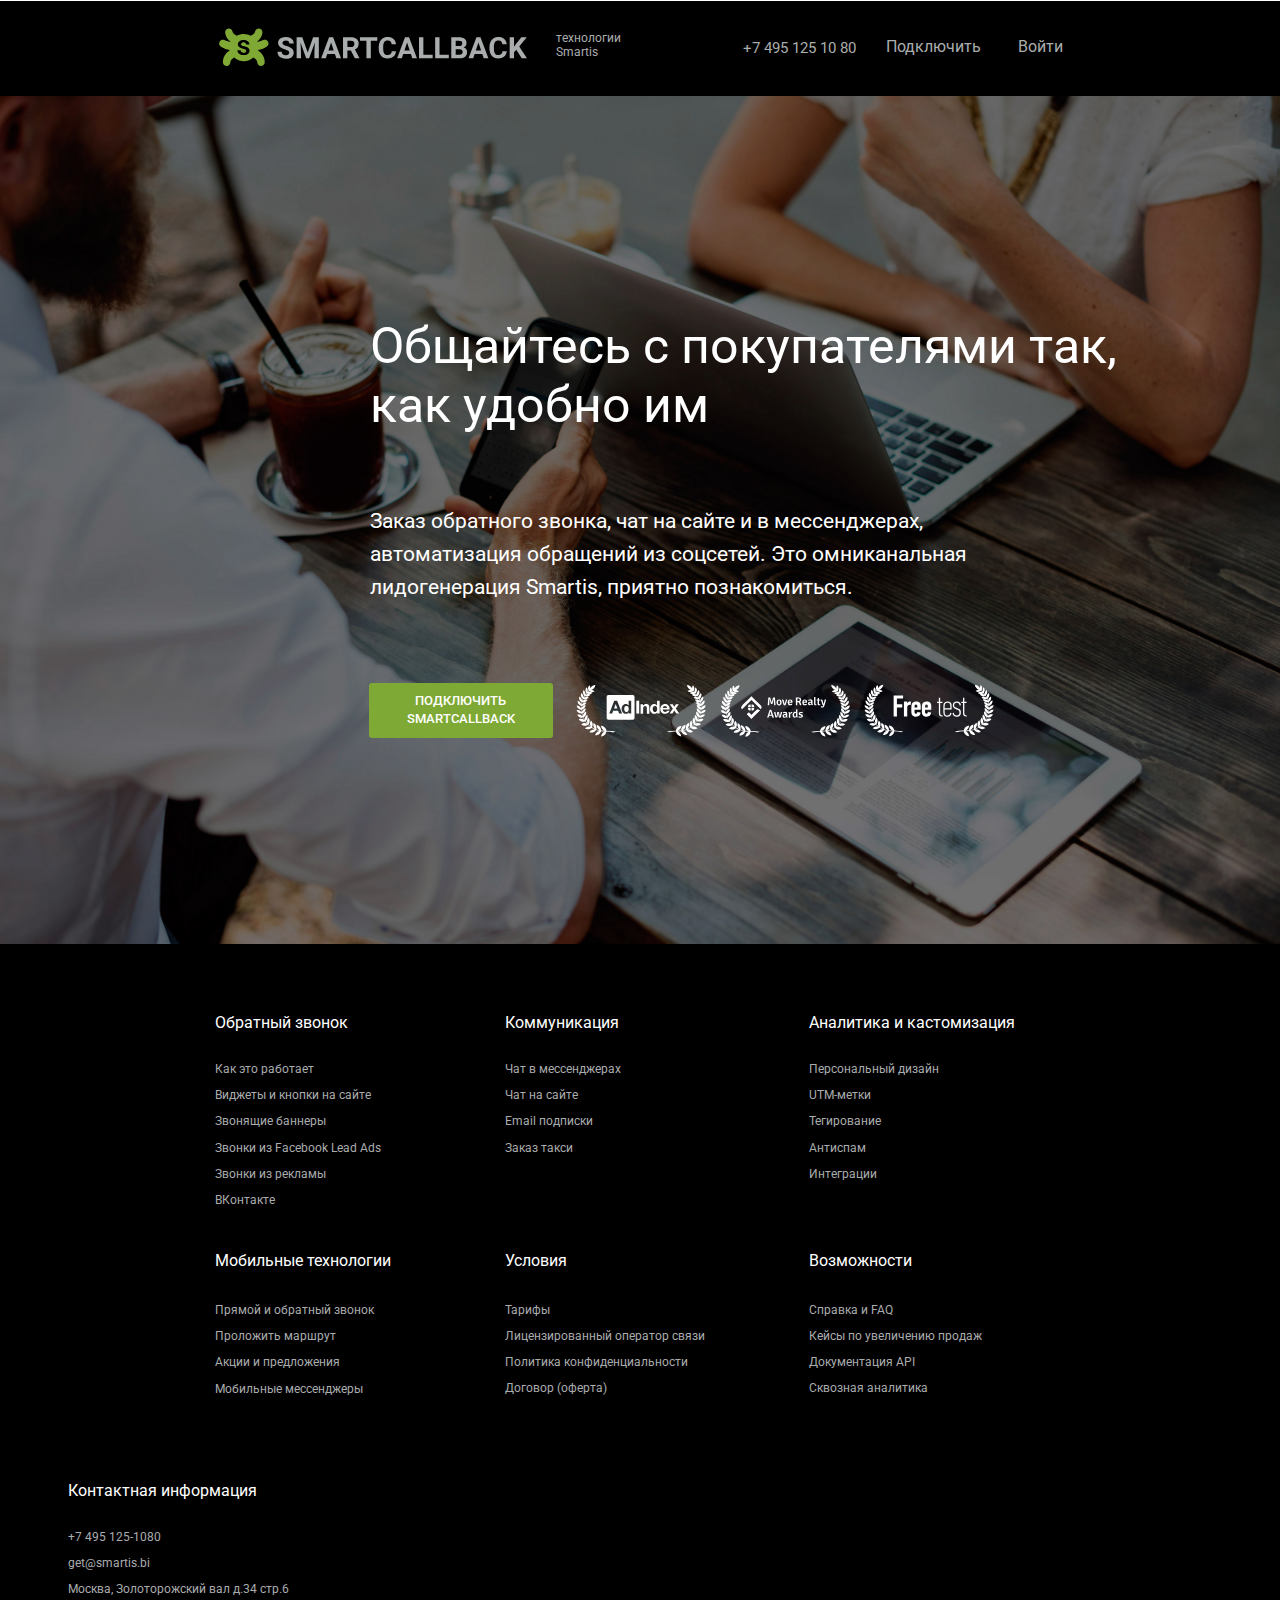
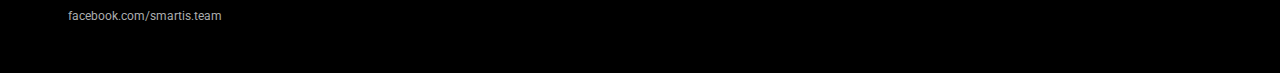
==== smartcallback/index.html @ d7c0fb9d "s" ====
<!doctype html>
<html>
<head>
  <meta charset="utf-8">
  <meta name="viewport" content="initial-scale=1.0">
  <title>index</title>
  <link href="http://fonts.googleapis.com/css?family=Roboto:400,400,500" rel="stylesheet" type="text/css">
  <link rel="stylesheet" href="css/standardize.css">
  <link rel="stylesheet" href="css/index-grid.css">
  <link rel="stylesheet" href="css/index.css">
</head>
<body class="body page-index clearfix">
  <div class="element element-1 clearfix">
    <div class="container container-1 clearfix">
      <img class="image" src="images/CKB_2(5).svg">
      <div class="text text-1">
        <p>технологии</p>
        <p>Smartis</p>
</div>
    </div>
    <div class="container container-2 clearfix">
      <p class="text text-2">+7 495 125 10 80</p>
      <p class="text text-3"><a>Подключить</a></p>
      <p class="text text-4">Войти</p>
    </div>
  </div>
  <div class="container container-3 clearfix">
    <div class="text text-5">
      <p>Общайтесь с покупателями так,</p>
      <p>как удобно им</p>
</div>
    <div class="text text-6">
      <p>Заказ обратного звонка, чат на сайте и в мессенджерах,&nbsp;</p>
      <p>автоматизация обращений из соцсетей. Это омниканальная</p>
      <p>лидогенерация Smartis, приятно познакомиться.</p>
</div>
    <button class="_button">ПОДКЛЮЧИТЬ SMARTCALLBACK</button>
    <img class="image image-2" src="images/1Logo.svg">
    <img class="image image-3" src="images/2Logo.svg">
    <img class="image image-4" src="images/3Logo.svg">
    <p class="text text-7">Бесплатный тестовый период</p>
  </div>
  <div class="element element-2 clearfix">
    <div class="container container-4 clearfix">
      <div class="oz">Обратный звонок</div>
      <div class="text text-8">
        <p>Как это работает</p>
        <p>Виджеты и кнопки на сайте</p>
        <p>Звонящие баннеры</p>
        <p>Звонки из Facebook Lead Ads</p>
        <p>Звонки из рекламы</p>
        <p>ВКонтакте</p>
</div>
      <div class="mt">Мобильные технологии</div>
      <div class="text text-9">
        <p>Прямой и обратный звонок</p>
        <p>Проложить маршрут</p>
        <p>Акции и предложения</p>
        <p>Мобильные мессенджеры</p>
</div>
    </div>
    <div class="container container-5 clearfix">
      <div class="k">Коммуникация</div>
      <div class="text text-10">
        <p>Чат в мессенджерах</p>
        <p>Чат на сайте</p>
        <p>Email подписки</p>
        <p>Заказ такси</p>
</div>
      <div class="y">Условия</div>
      <div class="text text-11">
        <p>Тарифы</p>
        <p>Лицензированный оператор связи</p>
        <p>Политика конфиденциальности</p>
        <p>Договор (оферта)</p>
</div>
    </div>
    <div class="container container-6 clearfix">
      <div class="ak">Аналитика и кастомизация</div>
      <div class="text text-12">
        <p>Персональный дизайн</p>
        <p>UTM-метки&nbsp;</p>
        <p>Тегирование</p>
        <p>Антиспам</p>
        <p>Интеграции</p>
</div>
      <div class="v">Возможности</div>
      <div class="text text-13">
        <p>Справка и FAQ</p>
        <p>Кейсы по увеличению продаж</p>
        <p>Документация API</p>
        <p>Сквозная аналитика
</p>
</div>
    </div>
    <div class="container container-7 clearfix">
      <div class="ki">Контактная информация</div>
      <div class="text text-14">
        <p>+7 495 125-1080</p>
        <p>get@smartis.bi</p>
        <p>Москва, Золоторожский вал д.34 стр.6</p>
        <p>facebook.com/smartis.team</p>
</div>
    </div>
  </div>
</body>
</html>
---- smartcallback/css/standardize.css ----
/*! normalize.css v2.1.0 | MIT License | git.io/normalize */

/* ==========================================================================
   HTML5 display definitions
   ========================================================================== */

/**
 * Correct `block` display not defined in IE 8/9.
 */

article,
aside,
details,
figcaption,
figure,
footer,
header,
hgroup,
main,
nav,
section,
summary {
    display: block;
}

/**
 * Correct `inline-block` display not defined in IE 8/9.
 */

audio,
canvas,
video {
    display: inline-block;
}

/**
 * Prevent modern browsers from displaying `audio` without controls.
 * Remove excess height in iOS 5 devices.
 */

audio:not([controls]) {
    display: none;
    height: 0;
}

/**
 * Address styling not present in IE 8/9.
 */

[hidden] {
    display: none;
}

/* ==========================================================================
   Base
   ========================================================================== */

/**
 * 1. Set default font family to sans-serif.
 * 2. Prevent iOS text size adjust after orientation change, without disabling
 *    user zoom.
 * 3. Ensure that the HTML is always 100% height. This fixed body height issues in Chrome for example.
 */

html {
    font-family: sans-serif; /* 1 */
    -webkit-text-size-adjust: 100%; /* 2 */
    -ms-text-size-adjust: 100%; /* 2 */
    min-height: 100%;
}

/**
 * Remove default margin.
 */

body {
    margin: 0;
}

/* ==========================================================================
   Links
   ========================================================================== */

/**
 * Address `outline` inconsistency between Chrome and other browsers.
 */

a:focus {
    outline: thin dotted;
}

/**
 * Improve readability when focused and also mouse hovered in all browsers.
 */

a:active,
a:hover {
    outline: 0;
}

/* ==========================================================================
   Typography
   ========================================================================== */

/**
 * Address variable `h1` font-size and margin within `section` and `article`
 * contexts in Firefox 4+, Safari 5, and Chrome.
 */

h1 {
    font-size: 2em;
    margin: 0.67em 0;
}

/**
 * Address styling not present in IE 8/9, Safari 5, and Chrome.
 */

abbr[title] {
    border-bottom: 1px dotted;
}

/**
 * Address style set to `bolder` in Firefox 4+, Safari 5, and Chrome.
 */

b,
strong {
    font-weight: bold;
}

/**
 * Address styling not present in Safari 5 and Chrome.
 */

dfn {
    font-style: italic;
}

/**
 * Address differences between Firefox and other browsers.
 */

hr {
    -moz-box-sizing: content-box;
    box-sizing: content-box;
    height: 0;
}

/**
 * Address styling not present in IE 8/9.
 */

mark {
    background: #ff0;
    color: #000;
}

/**
 * Correct font family set oddly in Safari 5 and Chrome.
 */

code,
kbd,
pre,
samp {
    font-family: monospace, serif;
    font-size: 1em;
}

/**
 * Improve readability of pre-formatted text in all browsers.
 */

pre {
    white-space: pre-wrap;
}

/**
 * Set consistent quote types.
 */

q {
    quotes: "\201C" "\201D" "\2018" "\2019";
}

/**
 * Address inconsistent and variable font size in all browsers.
 */

small {
    font-size: 80%;
}

/**
 * Prevent `sub` and `sup` affecting `line-height` in all browsers.
 */

sub,
sup {
    font-size: 75%;
    line-height: 0;
    position: relative;
    vertical-align: baseline;
}

sup {
    top: -0.5em;
}

sub {
    bottom: -0.25em;
}

/* ==========================================================================
   Embedded content
   ========================================================================== */

/**
 * Remove border when inside `a` element in IE 8/9.
 */

img {
    border: 0;
}

/**
 * Correct overflow displayed oddly in IE 9.
 */

svg:not(:root) {
    overflow: hidden;
}

/* ==========================================================================
   Figures
   ========================================================================== */

/**
 * Address margin not present in IE 8/9 and Safari 5.
 */

figure {
    margin: 0;
}

/* ==========================================================================
   Forms
   ========================================================================== */

/**
 * Define consistent border, margin, and padding.
 */
fieldset {
    margin: 0 2px;
    padding: 0.35em 0.625em 0.75em;
}

/**
 * 1. Correct `color` not being inherited in IE 8/9.
 * 2. Remove padding so people aren't caught out if they zero out fieldsets.
 */

legend {
    border: 0; /* 1 */
    padding: 0; /* 2 */
}

/**
 * 1. Correct font family not being inherited in all browsers.
 * 2. Correct font size not being inherited in all browsers.
 * 3. Address margins set differently in Firefox 4+, Safari 5, and Chrome.
 */

button,
input,
select,
textarea {
    font-family: inherit; /* 1 */
    font-size: 100%; /* 2 */
    font-weight: inherit; /* 1 */
    margin: 0; /* 3 */
    padding: 0;
}

/**
 * Remove the default button background color that browsers set
 */

button {
    background: transparent;
}

/**
 * Address Firefox 4+ setting `line-height` on `input` using `!important` in
 * the UA stylesheet.
 */

button,
input {
    line-height: normal;
}

/**
 * Address inconsistent `text-transform` inheritance for `button` and `select`.
 * All other form control elements do not inherit `text-transform` values.
 * Correct `button` style inheritance in Chrome, Safari 5+, and IE 8+.
 * Correct `select` style inheritance in Firefox 4+ and Opera.
 */

button,
select {
    text-transform: none;
}

/**
 * Make sure selects don't get the default browser styles.
 */
select {
  -webkit-appearance: none;
}


/**
 * 1. Avoid the WebKit bug in Android 4.0.* where (2) destroys native `audio`
 *    and `video` controls.
 * 2. Correct inability to style clickable `input` types in iOS.
 * 3. Improve usability and consistency of cursor style between image-type
 *    `input` and others.
 */

button,
html input[type="button"], /* 1 */
input[type="reset"],
input[type="submit"] {
    -webkit-appearance: button; /* 2 */
    cursor: pointer; /* 3 */
}

/**
 * Re-set default cursor for disabled elements.
 */

button[disabled],
html input[disabled] {
    cursor: default;
}

/**
 * 1. Address box sizing set to `content-box` in IE 8/9.
 * 2. Remove excess padding in IE 8/9.
 */

input[type="checkbox"],
input[type="radio"] {
    box-sizing: border-box; /* 1 */
    padding: 0; /* 2 */
}

/**
 * 1. Address `appearance` set to `searchfield` in Safari 5 and Chrome.
 * 2. Address `box-sizing` set to `border-box` in Safari 5 and Chrome
 *    (include `-moz` to future-proof).
 */

input[type="search"] {
    -webkit-appearance: textfield; /* 1 */
    -moz-box-sizing: content-box;
    -webkit-box-sizing: content-box; /* 2 */
    box-sizing: content-box;
}

/**
 * Remove inner padding and search cancel button in Safari 5 and Chrome
 * on OS X.
 */

input[type="search"]::-webkit-search-cancel-button,
input[type="search"]::-webkit-search-decoration {
    -webkit-appearance: none;
}

/**
 * Remove inner padding and border in Firefox 4+.
 */

button::-moz-focus-inner,
input::-moz-focus-inner {
    border: 0;
    padding: 0;
}

/**
 * 1. Remove default vertical scrollbar in IE 8/9.
 * 2. Improve readability and alignment in all browsers.
 * 3. Disable resizing by default.
 */

textarea {
    overflow: auto; /* 1 */
    vertical-align: top; /* 2 */
    resize: none; /* 3 */
}

/* ==========================================================================
   Tables
   ========================================================================== */

/**
 * Remove most spacing between table cells.
 */

table {
    border-collapse: collapse;
    border-spacing: 0;
}



html, body, div, span, applet, object, iframe,
h1, h2, h3, h4, h5, h6, p, blockquote, pre,
a, abbr, acronym, address, big, cite, code,
del, dfn, em, font, img, ins, kbd, q, s, samp,
small, strike, strong, sub, sup, tt, var,
dl, dt, dd, ol, ul, li,
fieldset, form, label, legend,
table, caption, tbody, tfoot, thead, tr, th, td {
  margin: 0;
  padding: 0;
  border: 0;
  outline: 0;
  font-weight: inherit;
  font-style: inherit;
  font-size: 100%;
  font-family: inherit;
  vertical-align: baseline;
}
/* remember to define focus styles! */
:focus {
  outline: 0;
}
body {
  line-height: 1;
  color: black;
  background: white;
}
ol, ul, li {
  list-style: none;
}
/* tables still need 'cellspacing="0"' in the markup */
table {
  border-collapse: separate;
  border-spacing: 0;
}
caption, th, td {
  text-align: left;
  font-weight: normal;
}
blockquote:before, blockquote:after,
q:before, q:after {
  content: "";
}
blockquote, q {
  quotes: "" "";
}
a,
a:hover,
a:visited {
  text-decoration: none;
}
button,
input,
fieldset,
textarea,
select {
  font-size: inherit;
  color: inherit;
  border: none;
  border-radius: 0;
}
img {
  width: 100%;
  height: auto;
}
.clearfix:before, .clearfix:after { content: ""; display: table; }
.clearfix:after { clear: both; }
.clearfix { *zoom: 1; }

* {
  -moz-box-sizing: border-box;
  box-sizing: border-box;
}
---- smartcallback/css/index-grid.css ----
.fluid-span-1 {
  width: 6.5%;
}

.fluid-span-2 {
  width: 15%;
}

.fluid-span-3 {
  width: 23.5%;
}

.fluid-span-4 {
  width: 32%;
}

.fluid-span-5 {
  width: 40.5%;
}

.fluid-span-6 {
  width: 49%;
}

.fluid-span-7 {
  width: 57.5%;
}

.fluid-span-8 {
  width: 66%;
}

.fluid-span-9 {
  width: 74.5%;
}

.fluid-span-10 {
  width: 83%;
}

.fluid-span-11 {
  width: 91.5%;
}

.fluid-span-12 {
  width: 100%;
}

.fluid-offset-1 {
  margin-left: 8.5%;
}

.fluid-offset-2 {
  margin-left: 17%;
}

.fluid-offset-3 {
  margin-left: 25.5%;
}

.fluid-offset-4 {
  margin-left: 34%;
}

.fluid-offset-5 {
  margin-left: 42.5%;
}

.fluid-offset-6 {
  margin-left: 51%;
}

.fluid-offset-7 {
  margin-left: 59.5%;
}

.fluid-offset-8 {
  margin-left: 68%;
}

.fluid-offset-9 {
  margin-left: 76.5%;
}

.fluid-offset-10 {
  margin-left: 85%;
}

.fluid-offset-11 {
  margin-left: 93.5%;
}
---- smartcallback/css/index.css ----
body {
  background-color: rgb(255, 255, 255);
  font: 400 0.75em/1.18 Roboto;
  color: #aaadae;
}

.container-1 p,
.text-10 p,
.text-11 p,
.text-12 p,
.text-13 p,
.text-14 p,
.text-5 p,
.text-6 p,
.text-8 p,
.text-9 p {
  margin-bottom: 1em;
}

.ak {
  float: left;
  margin-left: 3.90625%;
  font-size: 1.333em;
  line-height: 1.38;
  color: #ffffff;
}

.element {
  float: left;
  width: 100%;
  background-color: #000000;
}

.element .image {
  width: 331px;
}

.element .text {
  color: #aaadae;
}

.image {
  display: block;
  float: left;
  height: auto;
  overflow: hidden;
}

.k,
.ki {
  float: left;
  font-size: 1.333em;
  line-height: 1.38;
  color: #ffffff;
}

.mt {
  float: left;
  clear: both;
  margin: 31px 0 0 -0.00888%;
  font-size: 1.333em;
  line-height: 1.38;
  color: #ffffff;
}

.oz {
  float: left;
  margin-left: -0.00888%;
  font-size: 1.333em;
  line-height: 1.38;
  color: #ffffff;
}

.text {
  float: left;
}

.v {
  float: left;
  clear: both;
  margin: 57px 0 0 3.90625%;
  font-size: 1.333em;
  line-height: 1.38;
  color: #ffffff;
}

.y {
  float: left;
  clear: both;
  margin-top: 83px;
  font-size: 1.333em;
  line-height: 1.38;
  color: #ffffff;
}

._button {
  display: block;
  position: relative;
  float: left;
  clear: both;
  z-index: 1;
  width: 14.4270833333%;
  height: 55px;
  margin: 68px 0 0 28.80127%;
  border-radius: 3px;
  background-color: #7ea935;
  font-size: 1.083em;
  font-weight: 500;
  line-height: 1.38;
  text-align: center;
  color: rgb(255, 255, 255);
}

._button:hover {
  background-color: #71992e;
}

.container-1 {
  float: left;
  width: 414px;
  height: 58px;
  margin: 17px 0 0 16.30127%;
}

.container-2 {
  float: right;
  width: 322px;
  height: 22px;
  margin: 35px 16.79525% 0 0;
}

.container-3 {
  float: left;
  clear: both;
  width: 100%;
  height: 848px;
  background-image: url('../images/rawpixel-com-323215_3.jpg');
  background-size: cover;
  background-position: center center;
}

.container-4 {
  float: left;
  width: 176px;
  height: 400px;
  margin: 68px 0 0 16.82129%;
}

.container-5 {
  float: left;
  width: 201px;
  height: 400px;
  margin: 68px 0 0 8.84766%;
}

.container-6 {
  float: left;
  width: 256px;
  height: 400px;
  margin: 68px 0 0 7.27946%;
}

.container-7 {
  float: left;
  width: 224px;
  height: 142px;
  margin: 68px 0 0 5.34831%;
}

.element-1 {
  height: 95px;
  margin-top: 1px;
}

.element-2 {
  clear: both;
  padding-bottom: 51px;
}

.image-2 {
  position: relative;
  z-index: 4;
  width: 134px;
  margin: 68px 0 0 1.60726%;
}

.image-3 {
  position: relative;
  z-index: 5;
  width: 134px;
  margin: 68px 0 0 0.76986%;
}

.image-4 {
  position: relative;
  z-index: 6;
  width: 134px;
  margin: 68px 0 0 0.8252%;
}

.text-1 {
  margin: 19px 0 0 4.02325%;
  font-size: 1em;
  line-height: 0.18;
}

.text-11 {
  clear: both;
  margin-top: 31px;
  font-size: 1em;
}

.text-12 {
  clear: both;
  margin: 28px 0 0 3.90625%;
  font-size: 1em;
}

.text-13 {
  clear: both;
  margin: 31px 0 0 3.90625%;
  font-size: 1em;
}

.text-10,
.text-14 {
  clear: both;
  margin-top: 28px;
  font-size: 1em;
}

.text-2 {
  margin: 2px 0 0 -0.01941%;
  font-size: 1.25em;
  line-height: 1.38;
}

.text-3 {
  margin-left: 9.30707%;
  font-size: 1.333em;
  line-height: 1.38;
}

.text-4 {
  margin-left: 11.64111%;
  font-size: 1.333em;
  line-height: 1.38;
}

.text-5 {
  margin: 246px 0 0 28.90625%;
  font-size: 4.167em;
  line-height: 0.18;
  color: rgb(255, 255, 255);
}

.text-6 {
  clear: both;
  margin: 55px 0 0 28.90625%;
  font-size: 1.75em;
  line-height: 0.58;
  color: rgb(255, 255, 255);
}

.text-7 {
  visibility: hidden;
  clear: both;
  width: 14.3749999999%;
  margin: 39px 0 0 28.83789%;
  font-size: 1.333em;
  line-height: 1.38;
  color: rgba(255, 255, 255, 0.47);
}

.text-8 {
  clear: both;
  margin: 28px 0 0 -0.00888%;
  font-size: 1em;
}

.text-9 {
  clear: both;
  margin: 31px 0 0 -0.00888%;
  font-size: 1em;
}

.text a {
  border-top-width: 0;
  border-right-width: 0;
  border-bottom-width: 0;
  border-left-width: 0;
  border-color: transparent;
  border-style: none;
  border-top-left-radius: 0;
  border-top-right-radius: 0;
  border-bottom-right-radius: 0;
  border-bottom-left-radius: 0;
  background-color: transparent;
  font-family: inherit;
  font-style: inherit;
  font-size: inherit;
  font-weight: inherit;
  text-transform: inherit;
  text-decoration: inherit;
  letter-spacing: inherit;
  word-spacing: inherit;
  color: inherit;
  opacity: 1;
  word-break: normal;
  word-wrap: normal;
  white-space: normal;
}

.text a:hover {
  background-color: rgba(255, 255, 255, 0);
}

@media(max-width: 1400px) {
  .container .image {
    height: auto;
  }

  .container ._button {
    position: relative;
    z-index: 1;
    margin-left: 28.80022%;
  }

  .container .image-2 {
    position: relative;
    z-index: 4;
    margin-left: 1.60714%;
  }

  .container .image-3 {
    position: relative;
    z-index: 5;
    margin-left: 0.76897%;
  }

  .container .image-4 {
    position: relative;
    z-index: 6;
    margin-left: 0.82478%;
  }

  .container .text-7 {
    margin-left: 28.83705%;
  }

  .element .container-1 {
    margin-left: 16.30022%;
  }

  .element .container-2 {
    margin-right: 16.79464%;
  }

  .element .container-4 {
    margin-left: 16.8192%;
  }

  .element .container-5 {
    margin-left: 8.8471%;
  }

  .element .container-6 {
    margin-left: 7.27902%;
  }

  .element .container-7 {
    margin-left: 5.3471%;
  }
}
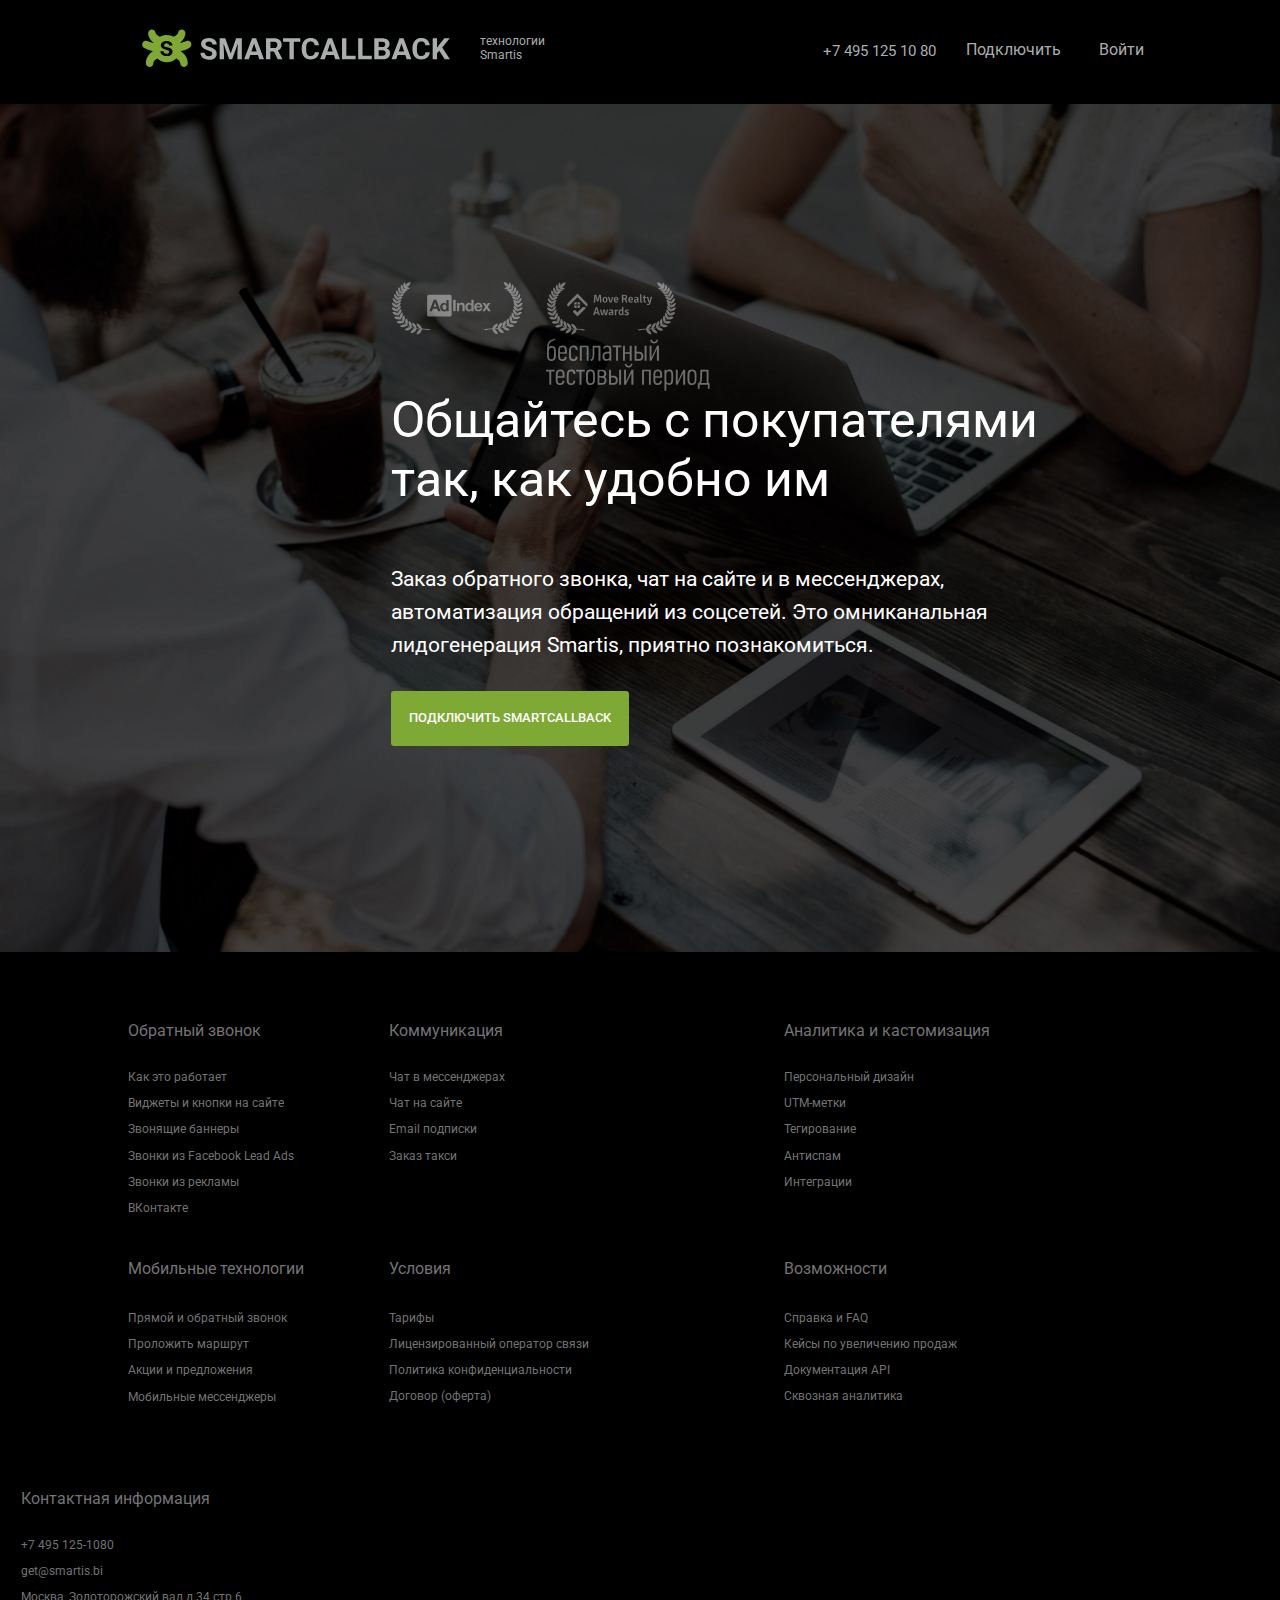
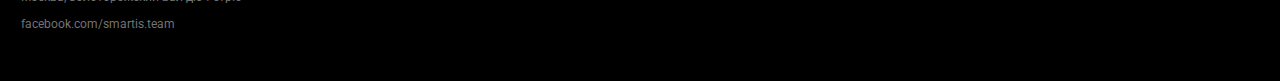
==== commit 101b1ce7: "s" ====
--- a/smartcallback/index.html
+++ b/smartcallback/index.html
@@ -14,20 +14,25 @@
     <div class="container container-1 clearfix">
       <img class="image" src="images/CKB_2(5).svg">
       <div class="text text-1">
-        <p>технологии</p>
-        <p>Smartis</p>
+        <p><a>технологии</a></p>
+        <p><a>Smartis</a></p>
 </div>
     </div>
     <div class="container container-2 clearfix">
-      <p class="text text-2">+7 495 125 10 80</p>
+      <p class="text text-2"><a>+7 495 125 10 80</a></p>
       <p class="text text-3"><a>Подключить</a></p>
-      <p class="text text-4">Войти</p>
+      <p class="text text-4"><a>Войти</a></p>
     </div>
   </div>
   <div class="container container-3 clearfix">
+    <div class="container clearfix">
+      <img class="image image-2" src="images/1Logo(2).svg">
+      <img class="image image-3" src="images/2Logo.svg">
+      <img class="image image-4" src="images/BTP.svg">
+    </div>
     <div class="text text-5">
-      <p>Общайтесь с покупателями так,</p>
-      <p>как удобно им</p>
+      <p>Общайтесь с покупателями</p>
+      <p>так, как удобно им</p>
 </div>
     <div class="text text-6">
       <p>Заказ обратного звонка, чат на сайте и в мессенджерах,&nbsp;</p>
@@ -35,71 +40,68 @@
       <p>лидогенерация Smartis, приятно познакомиться.</p>
 </div>
     <button class="_button">ПОДКЛЮЧИТЬ SMARTCALLBACK</button>
-    <img class="image image-2" src="images/1Logo.svg">
-    <img class="image image-3" src="images/2Logo.svg">
-    <img class="image image-4" src="images/3Logo.svg">
     <p class="text text-7">Бесплатный тестовый период</p>
   </div>
   <div class="element element-2 clearfix">
-    <div class="container container-4 clearfix">
-      <div class="oz">Обратный звонок</div>
+    <div class="container container-5 clearfix">
+      <p class="oz"><a>Обратный звонок</a></p>
       <div class="text text-8">
-        <p>Как это работает</p>
-        <p>Виджеты и кнопки на сайте</p>
-        <p>Звонящие баннеры</p>
-        <p>Звонки из Facebook Lead Ads</p>
-        <p>Звонки из рекламы</p>
-        <p>ВКонтакте</p>
+        <p><a>Как это работает</a></p>
+        <p><a>Виджеты и кнопки на сайте</a></p>
+        <p><a>Звонящие баннеры</a></p>
+        <p><a>Звонки из Facebook Lead Ads</a></p>
+        <p><a>Звонки из рекламы</a></p>
+        <p><a>ВКонтакте</a></p>
 </div>
-      <div class="mt">Мобильные технологии</div>
+      <p class="mt"><a>Мобильные технологии</a></p>
       <div class="text text-9">
-        <p>Прямой и обратный звонок</p>
-        <p>Проложить маршрут</p>
-        <p>Акции и предложения</p>
-        <p>Мобильные мессенджеры</p>
-</div>
-    </div>
-    <div class="container container-5 clearfix">
-      <div class="k">Коммуникация</div>
-      <div class="text text-10">
-        <p>Чат в мессенджерах</p>
-        <p>Чат на сайте</p>
-        <p>Email подписки</p>
-        <p>Заказ такси</p>
-</div>
-      <div class="y">Условия</div>
-      <div class="text text-11">
-        <p>Тарифы</p>
-        <p>Лицензированный оператор связи</p>
-        <p>Политика конфиденциальности</p>
-        <p>Договор (оферта)</p>
+        <p><a>Прямой и обратный звонок</a></p>
+        <p><a>Проложить маршрут</a></p>
+        <p><a>Акции и предложения</a></p>
+        <p><a>Мобильные мессенджеры</a></p>
 </div>
     </div>
     <div class="container container-6 clearfix">
-      <div class="ak">Аналитика и кастомизация</div>
+      <p class="k"><a>Коммуникация</a></p>
+      <div class="text text-10">
+        <p><a>Чат в мессенджерах</a></p>
+        <p><a>Чат на сайте</a></p>
+        <p><a>Email подписки</a></p>
+        <p><a>Заказ такси</a></p>
+</div>
+      <p class="y"><a>Условия</a></p>
+      <div class="text text-11">
+        <p><a>Тарифы</a></p>
+        <p><a>Лицензированный оператор связи</a></p>
+        <p><a>Политика конфиденциальности</a></p>
+        <p><a>Договор (оферта)</a></p>
+</div>
+    </div>
+    <div class="container container-7 clearfix">
+      <p class="ak"><a>Аналитика и кастомизация</a></p>
       <div class="text text-12">
-        <p>Персональный дизайн</p>
-        <p>UTM-метки&nbsp;</p>
-        <p>Тегирование</p>
-        <p>Антиспам</p>
-        <p>Интеграции</p>
+        <p><a>Персональный дизайн</a></p>
+        <p><a>UTM-метки&nbsp;</a></p>
+        <p><a>Тегирование</a></p>
+        <p><a>Антиспам</a></p>
+        <p><a>Интеграции</a></p>
 </div>
-      <div class="v">Возможности</div>
+      <p class="v"><a>Возможности</a></p>
       <div class="text text-13">
-        <p>Справка и FAQ</p>
-        <p>Кейсы по увеличению продаж</p>
-        <p>Документация API</p>
-        <p>Сквозная аналитика
+        <p><a>Справка и FAQ</a></p>
+        <p><a>Кейсы по увеличению продаж</a></p>
+        <p><a>Документация API</a></p>
+        <p><a>Сквозная аналитика</a>
 </p>
 </div>
     </div>
-    <div class="container container-7 clearfix">
-      <div class="ki">Контактная информация</div>
+    <div class="container container-8 clearfix">
+      <p class="ki"><a>Контактная информация</a></p>
       <div class="text text-14">
-        <p>+7 495 125-1080</p>
-        <p>get@smartis.bi</p>
-        <p>Москва, Золоторожский вал д.34 стр.6</p>
-        <p>facebook.com/smartis.team</p>
+        <p><a>+7 495 125-1080</a></p>
+        <p><a>get@smartis.bi</a></p>
+        <p><a>Москва, Золоторожский вал д.34 стр.6</a></p>
+        <p><a>facebook.com/smartis.team</a></p>
 </div>
     </div>
   </div>
--- a/smartcallback/css/index.css
+++ b/smartcallback/css/index.css
@@ -1,3 +1,14 @@
+.text-3 a:hover {
+  background-color: rgba(255, 255, 255, 0);
+  color: rgb(255, 255, 255);
+}
+
+.text-11 a:hover {
+  font-style: normal;
+  font-weight: inherit;
+  color: #ffffff;
+}
+
 body {
   background-color: rgb(255, 255, 255);
   font: 400 0.75em/1.18 Roboto;
@@ -19,10 +30,17 @@
 
 .ak {
   float: left;
-  margin-left: 3.90625%;
-  font-size: 1.333em;
-  line-height: 1.38;
-  color: #ffffff;
+  margin-left: 3.88467%;
+  font-size: 1.333em;
+  line-height: 1.38;
+  color: #ffffff;
+}
+
+.container .container {
+  float: left;
+  width: 26.3541666666%;
+  height: 56px;
+  margin: 176px 0 0 30.19857%;
 }
 
 .element {
@@ -33,6 +51,7 @@
 
 .element .image {
   width: 331px;
+  margin-top: -12px;
 }
 
 .element .text {
@@ -47,7 +66,8 @@
 }
 
 .k,
-.ki {
+.ki,
+.oz {
   float: left;
   font-size: 1.333em;
   line-height: 1.38;
@@ -57,15 +77,7 @@
 .mt {
   float: left;
   clear: both;
-  margin: 31px 0 0 -0.00888%;
-  font-size: 1.333em;
-  line-height: 1.38;
-  color: #ffffff;
-}
-
-.oz {
-  float: left;
-  margin-left: -0.00888%;
+  margin-top: 31px;
   font-size: 1.333em;
   line-height: 1.38;
   color: #ffffff;
@@ -78,7 +90,7 @@
 .v {
   float: left;
   clear: both;
-  margin: 57px 0 0 3.90625%;
+  margin: 57px 0 0 3.88467%;
   font-size: 1.333em;
   line-height: 1.38;
   color: #ffffff;
@@ -95,13 +107,11 @@
 
 ._button {
   display: block;
-  position: relative;
-  float: left;
-  clear: both;
-  z-index: 1;
-  width: 14.4270833333%;
+  float: left;
+  clear: both;
+  width: 18.5416666666%;
   height: 55px;
-  margin: 68px 0 0 28.80127%;
+  margin: 18px 0 0 30.56478%;
   border-radius: 3px;
   background-color: #7ea935;
   font-size: 1.083em;
@@ -119,14 +129,14 @@
   float: left;
   width: 414px;
   height: 58px;
-  margin: 17px 0 0 16.30127%;
+  margin: 17px 0 0 9.36508%;
 }
 
 .container-2 {
   float: right;
-  width: 322px;
+  width: 325px;
   height: 22px;
-  margin: 35px 16.79525% 0 0;
+  margin: 25px 9.36508% 0 0;
 }
 
 .container-3 {
@@ -134,42 +144,42 @@
   clear: both;
   width: 100%;
   height: 848px;
-  background-image: url('../images/rawpixel-com-323215_3.jpg');
+  background-image: url('../images/rawpixel-com-323215_4.jpg');
   background-size: cover;
   background-position: center center;
 }
 
-.container-4 {
-  float: left;
-  width: 176px;
+.container-5 {
+  float: left;
+  width: 18.8020833333%;
   height: 400px;
-  margin: 68px 0 0 16.82129%;
-}
-
-.container-5 {
-  float: left;
-  width: 201px;
+  margin: 68px 0 0 10%;
+}
+
+.container-6 {
+  float: left;
+  width: 361px;
   height: 400px;
-  margin: 68px 0 0 8.84766%;
-}
-
-.container-6 {
-  float: left;
-  width: 256px;
+  margin: 68px 0 0 1.61377%;
+}
+
+.container-7 {
+  float: left;
+  width: 362px;
   height: 400px;
-  margin: 68px 0 0 7.27946%;
-}
-
-.container-7 {
-  float: left;
-  width: 224px;
+  margin: 68px 0 0 1.51042%;
+}
+
+.container-8 {
+  float: left;
+  width: 361px;
   height: 142px;
-  margin: 68px 0 0 5.34831%;
+  margin: 68px 0 0 1.6154%;
 }
 
 .element-1 {
-  height: 95px;
-  margin-top: 1px;
+  margin-top: -1px;
+  padding: 15px;
 }
 
 .element-2 {
@@ -178,33 +188,37 @@
 }
 
 .image-2 {
-  position: relative;
-  z-index: 4;
+  width: 136px;
+  margin-left: 0.85845%;
+  opacity: 0.4;
+}
+
+.image-3 {
   width: 134px;
-  margin: 68px 0 0 1.60726%;
-}
-
-.image-3 {
-  position: relative;
-  z-index: 5;
-  width: 134px;
-  margin: 68px 0 0 0.76986%;
+  margin-left: 5.40082%;
+  opacity: 0.4;
 }
 
 .image-4 {
-  position: relative;
-  z-index: 6;
-  width: 134px;
-  margin: 68px 0 0 0.8252%;
+  width: 169px;
+  margin: -7px 0 0 5.18775%;
+  opacity: 0.4;
+}
+
+.image-2:hover,
+.image-3:hover,
+.image-4:hover {
+  opacity: 1;
 }
 
 .text-1 {
-  margin: 19px 0 0 4.02325%;
+  margin: 9px 0 0 4.02325%;
   font-size: 1em;
   line-height: 0.18;
 }
 
-.text-11 {
+.text-11,
+.text-9 {
   clear: both;
   margin-top: 31px;
   font-size: 1em;
@@ -212,43 +226,45 @@
 
 .text-12 {
   clear: both;
-  margin: 28px 0 0 3.90625%;
+  margin: 28px 0 0 3.88467%;
   font-size: 1em;
 }
 
 .text-13 {
   clear: both;
-  margin: 31px 0 0 3.90625%;
+  margin: 31px 0 0 3.88467%;
   font-size: 1em;
 }
 
 .text-10,
-.text-14 {
+.text-14,
+.text-8 {
   clear: both;
   margin-top: 28px;
   font-size: 1em;
 }
 
 .text-2 {
-  margin: 2px 0 0 -0.01941%;
+  margin: 2px 0 0 -0.00962%;
   font-size: 1.25em;
   line-height: 1.38;
 }
 
 .text-3 {
-  margin-left: 9.30707%;
+  margin-left: 9.29808%;
   font-size: 1.333em;
   line-height: 1.38;
 }
 
 .text-4 {
-  margin-left: 11.64111%;
+  margin-left: 11.63462%;
   font-size: 1.333em;
   line-height: 1.38;
 }
 
 .text-5 {
-  margin: 246px 0 0 28.90625%;
+  clear: both;
+  margin: 80px 0 0 30.5127%;
   font-size: 4.167em;
   line-height: 0.18;
   color: rgb(255, 255, 255);
@@ -256,7 +272,7 @@
 
 .text-6 {
   clear: both;
-  margin: 55px 0 0 28.90625%;
+  margin: 39px 0 0 30.56478%;
   font-size: 1.75em;
   line-height: 0.58;
   color: rgb(255, 255, 255);
@@ -265,23 +281,44 @@
 .text-7 {
   visibility: hidden;
   clear: both;
-  width: 14.3749999999%;
-  margin: 39px 0 0 28.83789%;
+  width: 35.0520833333%;
+  margin: 10px 0 0 30.61849%;
   font-size: 1.333em;
   line-height: 1.38;
   color: rgba(255, 255, 255, 0.47);
 }
 
-.text-8 {
-  clear: both;
-  margin: 28px 0 0 -0.00888%;
-  font-size: 1em;
-}
-
-.text-9 {
-  clear: both;
-  margin: 31px 0 0 -0.00888%;
-  font-size: 1em;
+.ak a,
+.k a,
+.ki a,
+.mt a,
+.oz a,
+.v a,
+.y a {
+  border-top-width: 0;
+  border-right-width: 0;
+  border-bottom-width: 0;
+  border-left-width: 0;
+  border-color: transparent;
+  border-style: none;
+  border-top-left-radius: 0;
+  border-top-right-radius: 0;
+  border-bottom-right-radius: 0;
+  border-bottom-left-radius: 0;
+  background-color: transparent;
+  font-family: inherit;
+  font-style: inherit;
+  font-size: inherit;
+  font-weight: inherit;
+  text-transform: inherit;
+  text-decoration: inherit;
+  letter-spacing: inherit;
+  word-spacing: inherit;
+  color: #737373;
+  opacity: 1;
+  word-break: normal;
+  word-wrap: normal;
+  white-space: normal;
 }
 
 .text a {
@@ -304,71 +341,40 @@
   text-decoration: inherit;
   letter-spacing: inherit;
   word-spacing: inherit;
-  color: inherit;
   opacity: 1;
   word-break: normal;
   word-wrap: normal;
   white-space: normal;
 }
 
-.text a:hover {
-  background-color: rgba(255, 255, 255, 0);
-}
-
-@media(max-width: 1400px) {
-  .container .image {
-    height: auto;
-  }
-
-  .container ._button {
-    position: relative;
-    z-index: 1;
-    margin-left: 28.80022%;
-  }
-
-  .container .image-2 {
-    position: relative;
-    z-index: 4;
-    margin-left: 1.60714%;
-  }
-
-  .container .image-3 {
-    position: relative;
-    z-index: 5;
-    margin-left: 0.76897%;
-  }
-
-  .container .image-4 {
-    position: relative;
-    z-index: 6;
-    margin-left: 0.82478%;
-  }
-
-  .container .text-7 {
-    margin-left: 28.83705%;
-  }
-
-  .element .container-1 {
-    margin-left: 16.30022%;
-  }
-
-  .element .container-2 {
-    margin-right: 16.79464%;
-  }
-
-  .element .container-4 {
-    margin-left: 16.8192%;
-  }
-
-  .element .container-5 {
-    margin-left: 8.8471%;
-  }
-
-  .element .container-6 {
-    margin-left: 7.27902%;
-  }
-
-  .element .container-7 {
-    margin-left: 5.3471%;
-  }
+.text-10 a,
+.text-11 a,
+.text-12 a,
+.text-13 a,
+.text-14 a,
+.text-8 a,
+.text-9 a {
+  color: #737373;
+}
+
+.text-10 a:hover,
+.text-12 a:hover,
+.text-13 a:hover,
+.text-14 a:hover,
+.text-8 a:hover,
+.text-9 a:hover {
+  color: #ffffff;
+}
+
+.text-1 a,
+.text-2 a,
+.text-3 a,
+.text-4 a {
+  color: inherit;
+}
+
+.text-1 a:hover,
+.text-2 a:hover,
+.text-4 a:hover {
+  color: rgb(255, 255, 255);
 }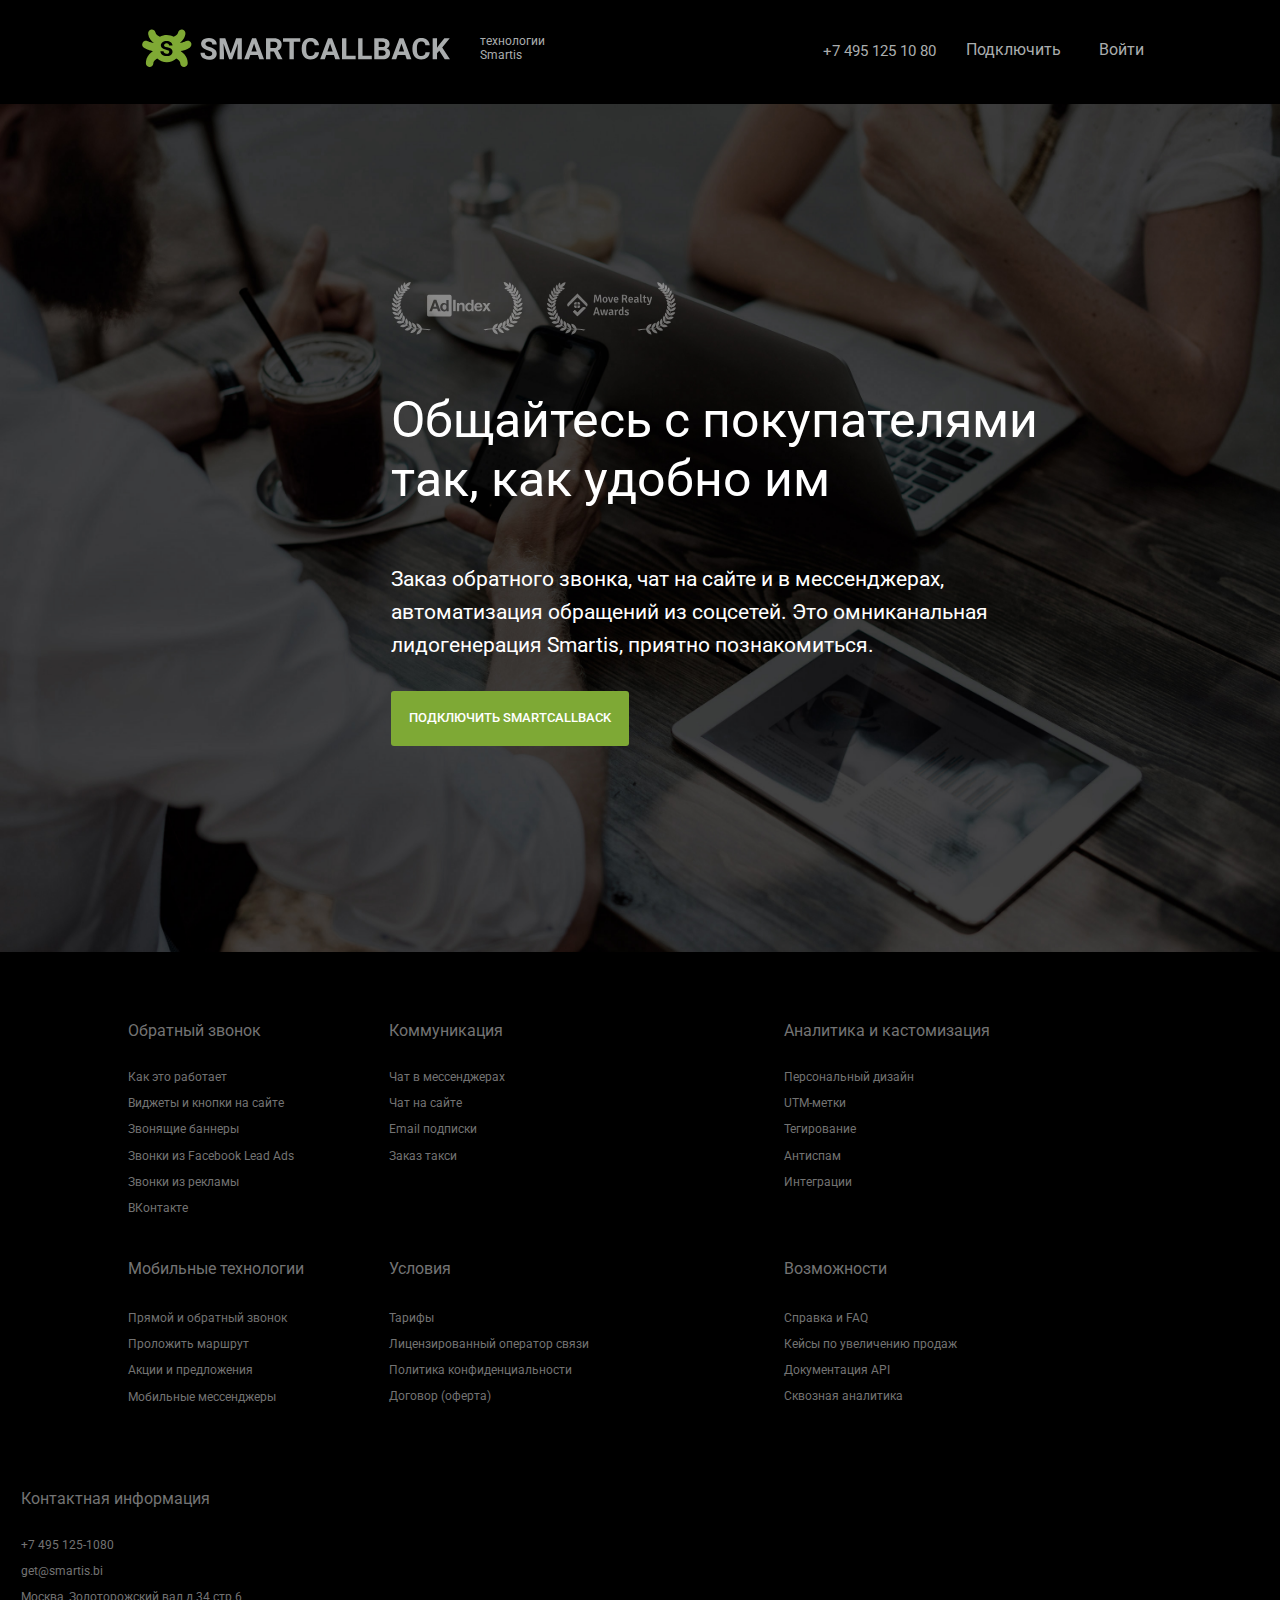
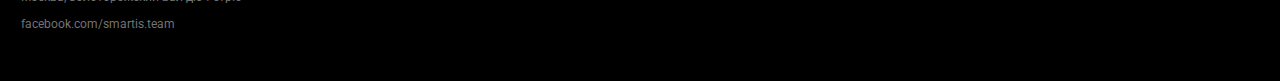
==== commit 9ebdcbb1: "s" ====
--- a/smartcallback/index.html
+++ b/smartcallback/index.html
@@ -28,7 +28,7 @@
     <div class="container clearfix">
       <img class="image image-2" src="images/1Logo(2).svg">
       <img class="image image-3" src="images/2Logo.svg">
-      <img class="image image-4" src="images/BTP.svg">
+
     </div>
     <div class="text text-5">
       <p>Общайтесь с покупателями</p>
